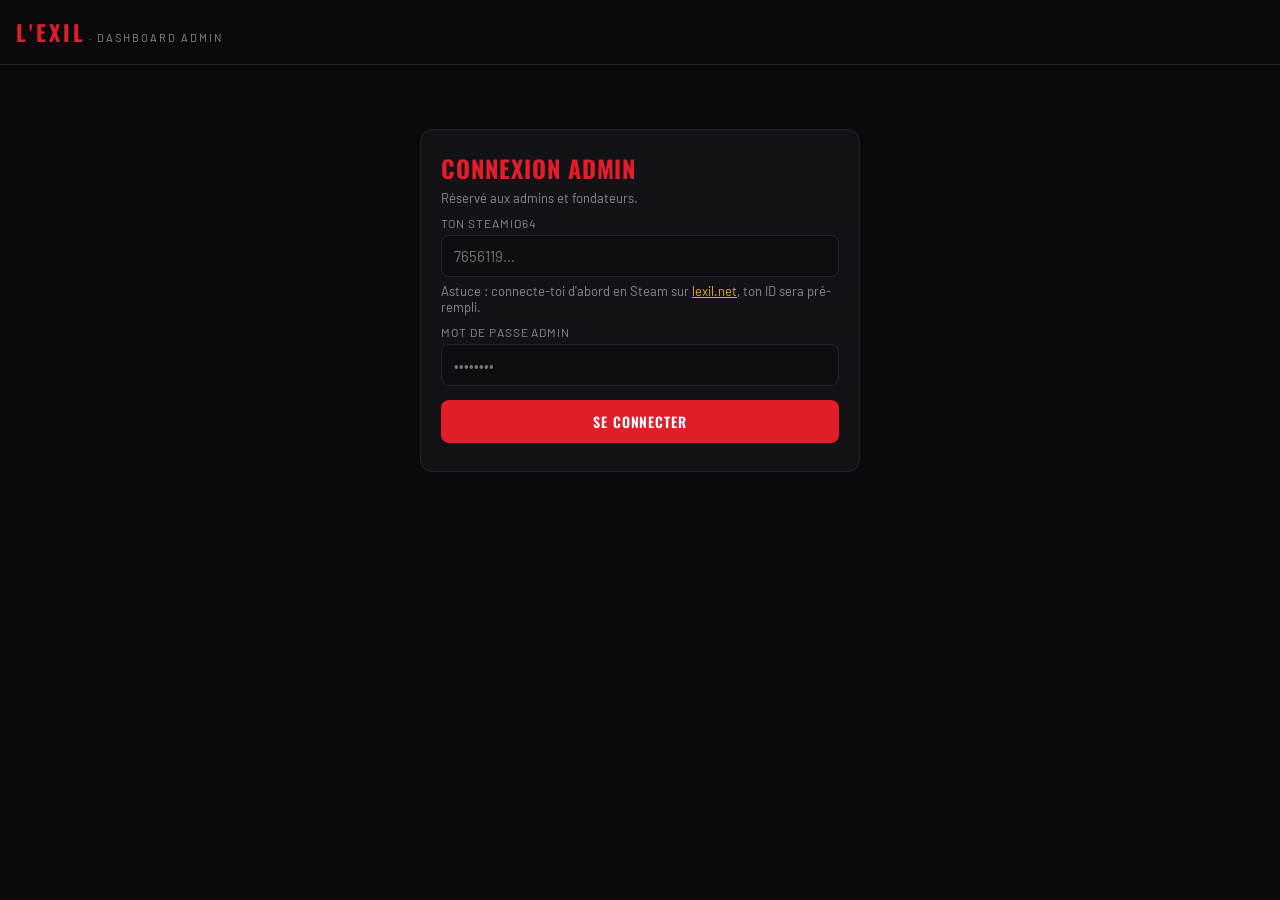
==== admin.html @ 7b703e2a "Site L'EXIL (GitHub Pages)" ====
<!DOCTYPE html>
<html lang="fr">
<head>
<meta charset="utf-8">
<meta name="viewport" content="width=device-width, initial-scale=1">
<title>L'EXIL — Dashboard Admin</title>
<link rel="preconnect" href="https://fonts.googleapis.com">
<link rel="preconnect" href="https://fonts.gstatic.com" crossorigin>
<link href="https://fonts.googleapis.com/css2?family=Barlow:wght@400;500;600;700&family=Oswald:wght@500;600;700&display=swap" rel="stylesheet">
<style>
:root{--bg:#0a0a0c;--card:#131317;--card2:#1a1a22;--bord:#23232c;--red:#e11d2a;--green:#39d56b;--gold:#e0a82e;--txt:#e7e7ea;--mut:#8a8a93}
*{box-sizing:border-box}
body{margin:0;background:var(--bg);color:var(--txt);font-family:Barlow,system-ui,sans-serif}
h1,h2,h3,.osw{font-family:Oswald,sans-serif;text-transform:uppercase;letter-spacing:.04em}
a{color:var(--gold)}
.wrap{max-width:1100px;margin:0 auto;padding:24px 16px}
.topbar{display:flex;align-items:center;justify-content:space-between;border-bottom:1px solid var(--bord);padding:16px}
.logo{font-family:Oswald;font-weight:700;letter-spacing:3px;color:var(--red);font-size:22px}
.tag{font-size:11px;color:var(--mut);letter-spacing:2px}
.card{background:var(--card);border:1px solid var(--bord);border-radius:12px;padding:20px;margin-bottom:16px}
label{display:block;font-size:12px;color:var(--mut);text-transform:uppercase;letter-spacing:.08em;margin:10px 0 5px}
input,select{width:100%;padding:11px 12px;background:#0e0e12;border:1px solid var(--bord);border-radius:8px;color:var(--txt);font-size:15px;font-family:Barlow}
input:focus,select:focus{outline:none;border-color:var(--red)}
button{font-family:Oswald;text-transform:uppercase;letter-spacing:.06em;font-weight:600;cursor:pointer;border:0;border-radius:8px;padding:11px 18px;color:#fff;background:var(--red);font-size:14px}
button:hover{filter:brightness(1.1)}button:disabled{opacity:.5;cursor:default}
button.ghost{background:#23232c}button.green{background:#1f7a3d}button.gold{background:var(--gold);color:#1a1208}
table{width:100%;border-collapse:collapse}
th,td{text-align:left;padding:11px 10px;border-bottom:1px solid var(--bord);font-size:14px}
th{font-family:Oswald;text-transform:uppercase;font-size:12px;letter-spacing:.06em;color:var(--mut)}
tr.row{cursor:pointer}tr.row:hover{background:var(--card2)}
.av{width:30px;height:30px;border-radius:50%;background:#000 center/cover;vertical-align:middle;margin-right:8px;border:1px solid var(--bord)}
.grade{font-family:Oswald;font-size:13px}
.badge{display:inline-block;font-family:Oswald;font-size:11px;text-transform:uppercase;letter-spacing:.06em;padding:3px 8px;border-radius:4px}
.b-on{background:rgba(57,213,107,.12);border:1px solid #1f4a2e;color:var(--green)}
.b-off{background:rgba(225,29,42,.1);border:1px solid #3a1a1d;color:var(--red)}
.muted{color:var(--mut)}.small{font-size:13px}
.flex{display:flex;gap:10px;align-items:center;flex-wrap:wrap}
.hidden{display:none}
.err{color:#ff7b82;font-size:13px;margin-top:8px}
.ok{color:var(--green);font-size:13px;margin-top:8px}
.back{background:none;color:var(--gold);padding:0;font-size:13px}
.stat{background:var(--card2);border:1px solid var(--bord);border-radius:10px;padding:14px;text-align:center;flex:1;min-width:120px}
.stat b{display:block;font-family:Oswald;font-size:22px;color:var(--red)}
.grid2{display:grid;grid-template-columns:1fr 1fr;gap:12px}
@media(max-width:700px){.grid2{grid-template-columns:1fr}}
</style>
</head>
<body>
<div class="topbar">
  <div><span class="logo">L'EXIL</span> <span class="tag">· DASHBOARD ADMIN</span></div>
  <div id="who" class="small muted"></div>
</div>
<div class="wrap">

  <!-- LOGIN -->
  <div id="login" class="card" style="max-width:440px;margin:40px auto">
    <h2 style="margin:0 0 4px;color:var(--red)">Connexion admin</h2>
    <p class="small muted" style="margin:0 0 8px">Réservé aux admins et fondateurs.</p>
    <label>Ton SteamID64</label>
    <input id="sid" placeholder="7656119..." inputmode="numeric">
    <p class="small muted" style="margin:6px 0 0">Astuce : connecte-toi d'abord en Steam sur <a href="/" target="_blank">lexil.net</a>, ton ID sera pré-rempli.</p>
    <label>Mot de passe admin</label>
    <input id="pwd" type="password" placeholder="••••••••">
    <div style="margin-top:14px"><button id="loginBtn" style="width:100%">Se connecter</button></div>
    <div id="loginMsg" class="err"></div>
  </div>

  <!-- DASHBOARD -->
  <div id="dash" class="hidden">
    <div class="flex" style="justify-content:space-between;margin-bottom:12px">
      <h2 style="margin:0">Joueurs</h2>
      <button class="ghost" id="refreshBtn">↻ Rafraîchir</button>
    </div>
    <div class="card" style="padding:6px 10px">
      <table><thead><tr><th>Joueur</th><th>Grade</th><th>Total</th><th>Cmd</th><th>Discord</th></tr></thead>
      <tbody id="usersBody"></tbody></table>
      <p id="usersEmpty" class="muted small hidden" style="padding:14px">Aucun joueur pour l'instant.</p>
    </div>
  </div>

  <!-- DÉTAIL JOUEUR -->
  <div id="detail" class="hidden">
    <button class="back" id="backBtn">← Retour à la liste</button>
    <div class="card" style="margin-top:10px">
      <div class="flex">
        <div id="dAv" class="av" style="width:54px;height:54px"></div>
        <div><h2 id="dName" style="margin:0"></h2><div class="small muted" id="dSid"></div>
          <div class="small" id="dDiscord"></div></div>
      </div>
      <div class="flex" style="margin-top:14px">
        <div class="stat"><b id="dTotal">0€</b><span class="small muted">Total dépensé</span></div>
        <div class="stat"><b id="dOrders">0</b><span class="small muted">Commandes</span></div>
        <div class="stat"><b id="dGrade">—</b><span class="small muted">Grade</span></div>
      </div>
    </div>

    <div class="grid2">
      <div class="card">
        <h3 style="margin:0 0 10px">Créditer un montant</h3>
        <p class="small muted" style="margin:0 0 8px">Fait monter le grade (et le rôle Discord au prochain calcul du bot).</p>
        <div class="flex"><input id="creditAmt" placeholder="ex: 50" inputmode="decimal" style="flex:1">
          <button class="green" id="creditBtn">Créditer</button></div>
        <div id="creditMsg"></div>
      </div>
      <div class="card">
        <h3 style="margin:0 0 10px">Donner un produit</h3>
        <div class="flex"><select id="giveSel" style="flex:1"></select>
          <button class="gold" id="giveBtn">Donner</button></div>
        <div id="giveMsg"></div>
      </div>
    </div>

    <div class="card">
      <h3 style="margin:0 0 10px">Historique des commandes</h3>
      <table><thead><tr><th>Date</th><th>Articles</th><th>Total</th><th></th></tr></thead>
      <tbody id="ordersBody"></tbody></table>
      <p id="ordersEmpty" class="muted small hidden" style="padding:8px">Aucune commande.</p>
    </div>

    <div class="grid2">
      <div class="card"><h3 style="margin:0 0 10px">Abonnements</h3><div id="subsBox" class="small"></div></div>
      <div class="card"><h3 style="margin:0 0 10px">Cosmétiques</h3><div id="cosBox" class="small"></div></div>
    </div>
  </div>

</div>

<script>
const BACKEND = "https://lexil-auth-production.up.railway.app";
let TOKEN = sessionStorage.getItem('lexil_admin_token') || '';
let ASID  = sessionStorage.getItem('lexil_admin_sid') || localStorage.getItem('lexil_steamid') || '';
let CATALOG = [];
let CURRENT = null; // steamId du joueur ouvert

const $ = id => document.getElementById(id);
function headers(){ return {'Content-Type':'application/json','x-admin-token':TOKEN,'x-admin-steamid':ASID}; }
async function api(path, opts){ const r = await fetch(BACKEND+path, Object.assign({headers:headers()}, opts||{})); return r; }

// prefill
$('sid').value = ASID;

$('loginBtn').onclick = async () => {
  TOKEN = $('pwd').value.trim(); ASID = $('sid').value.trim();
  $('loginMsg').textContent = '';
  if(!ASID || !TOKEN){ $('loginMsg').textContent = 'SteamID et mot de passe requis.'; return; }
  const r = await api('/api/admin/users').catch(()=>null);
  if(r && r.ok){
    sessionStorage.setItem('lexil_admin_token',TOKEN); sessionStorage.setItem('lexil_admin_sid',ASID);
    $('login').classList.add('hidden'); $('dash').classList.remove('hidden');
    $('who').textContent = 'Admin · '+ASID;
    await loadCatalog(); renderUsers((await r.json()).users);
  } else {
    $('loginMsg').textContent = (r && r.status===403) ? 'Accès refusé (SteamID non admin ou mauvais mot de passe).' : 'Backend injoignable.';
  }
};

async function loadCatalog(){ try{ const r=await api('/api/admin/catalog'); if(r.ok){ CATALOG=(await r.json()).catalog;
  $('giveSel').innerHTML = CATALOG.map(c=>`<option value="${c.key}">${c.name} (${c.cat})</option>`).join(''); } }catch(e){} }

$('refreshBtn').onclick = async () => { const r=await api('/api/admin/users'); if(r.ok) renderUsers((await r.json()).users); };

function renderUsers(users){
  const b=$('usersBody'); b.innerHTML='';
  $('usersEmpty').classList.toggle('hidden', users.length>0);
  users.forEach(u=>{
    const tr=document.createElement('tr'); tr.className='row';
    tr.innerHTML = `<td><span class="av" style="background-image:url('${(u.avatar||'').replace(/'/g,'')}')"></span>${esc(u.name)}</td>
      <td class="grade">${u.grade.glyph||''} ${esc(u.grade.name||'')}</td>
      <td>${u.total}</td><td>${u.orders}</td><td class="small muted">${esc(u.discord||'—')}</td>`;
    tr.onclick=()=>openUser(u.steamId);
    b.appendChild(tr);
  });
}

async function openUser(sid){
  const r=await api('/api/admin/user?steamId='+encodeURIComponent(sid)); if(!r.ok) return;
  const d=await r.json(); CURRENT=sid;
  $('dash').classList.add('hidden'); $('detail').classList.remove('hidden');
  const st=d.steam||{};
  $('dAv').style.backgroundImage = st.avatar?`url('${st.avatar}')`:'';
  $('dName').textContent = st.name||sid; $('dSid').textContent = sid;
  $('dDiscord').innerHTML = d.discord ? ('Discord : <span style="color:var(--green)">'+esc(d.discord.discordName)+'</span>') : '<span class="muted">Discord non lié</span>';
  const a=d.account;
  $('dTotal').textContent=a.stats.totalSpent; $('dOrders').textContent=a.stats.orderCount;
  $('dGrade').textContent=(a.stats.grade.glyph||'')+' '+(a.stats.grade.name||'—');
  // commandes
  const ob=$('ordersBody'); ob.innerHTML='';
  $('ordersEmpty').classList.toggle('hidden', a.orders.length>0);
  a.orders.forEach(o=>{
    const tr=document.createElement('tr');
    tr.innerHTML=`<td class="small">${esc(o.date)}</td><td class="small">${o.items.map(i=>esc(i.label)).join(', ')}</td>
      <td>${o.total}</td><td><button class="ghost" style="padding:5px 10px;font-size:12px">Retirer</button></td>`;
    tr.querySelector('button').onclick=()=>removeOrder(o.orderId);
    ob.appendChild(tr);
  });
  // abos & cosmétiques
  $('subsBox').innerHTML = a.subscriptions.length ? a.subscriptions.map(s=>
    `<div class="flex" style="justify-content:space-between;padding:6px 0;border-bottom:1px solid var(--bord)"><span>${esc(s.name)}</span>
     <span class="badge ${s.active?'b-on':'b-off'}">${esc(s.status)} · ${esc(s.expiry)}</span></div>`).join('') : '<span class="muted">Aucun</span>';
  $('cosBox').innerHTML = a.cosmetics.length ? a.cosmetics.map(c=>
    `<div class="flex" style="justify-content:space-between;padding:6px 0;border-bottom:1px solid var(--bord)"><span>${esc(c.name)}</span>
     <span class="badge ${c.status==='Actif'?'b-on':'b-off'}">${esc(c.expiry)}</span></div>`).join('') : '<span class="muted">Aucun</span>';
  $('creditMsg').textContent=''; $('giveMsg').textContent='';
}

$('backBtn').onclick = async () => {
  $('detail').classList.add('hidden'); $('dash').classList.remove('hidden');
  const r=await api('/api/admin/users'); if(r.ok) renderUsers((await r.json()).users);
};

$('creditBtn').onclick = async () => {
  const amt=parseFloat($('creditAmt').value); if(!(amt>0)){ msg('creditMsg','Montant invalide',1); return; }
  const r=await api('/api/admin/credit',{method:'POST',body:JSON.stringify({steamId:CURRENT,amount:amt})});
  if(r.ok){ msg('creditMsg','Crédité ✓',0); $('creditAmt').value=''; openUser(CURRENT); } else msg('creditMsg','Erreur',1);
};

$('giveBtn').onclick = async () => {
  const key=$('giveSel').value;
  const r=await api('/api/admin/give',{method:'POST',body:JSON.stringify({steamId:CURRENT,productKey:key})});
  if(r.ok){ msg('giveMsg','Donné ✓',0); openUser(CURRENT); } else msg('giveMsg','Erreur',1);
};

async function removeOrder(orderId){
  if(!confirm('Retirer cette commande ?')) return;
  const r=await api('/api/admin/remove-order',{method:'POST',body:JSON.stringify({orderId,steamId:CURRENT})});
  if(r.ok) openUser(CURRENT);
}

function msg(id,t,err){ const e=$(id); e.textContent=t; e.className=err?'err':'ok'; }
function esc(s){ return String(s==null?'':s).replace(/[<>&"']/g,c=>({'<':'&lt;','>':'&gt;','&':'&amp;','"':'&quot;',"'":'&#39;'}[c])); }

// auto-login si déjà en session
if(TOKEN && ASID){ $('loginBtn').click(); }
</script>
</body>
</html>
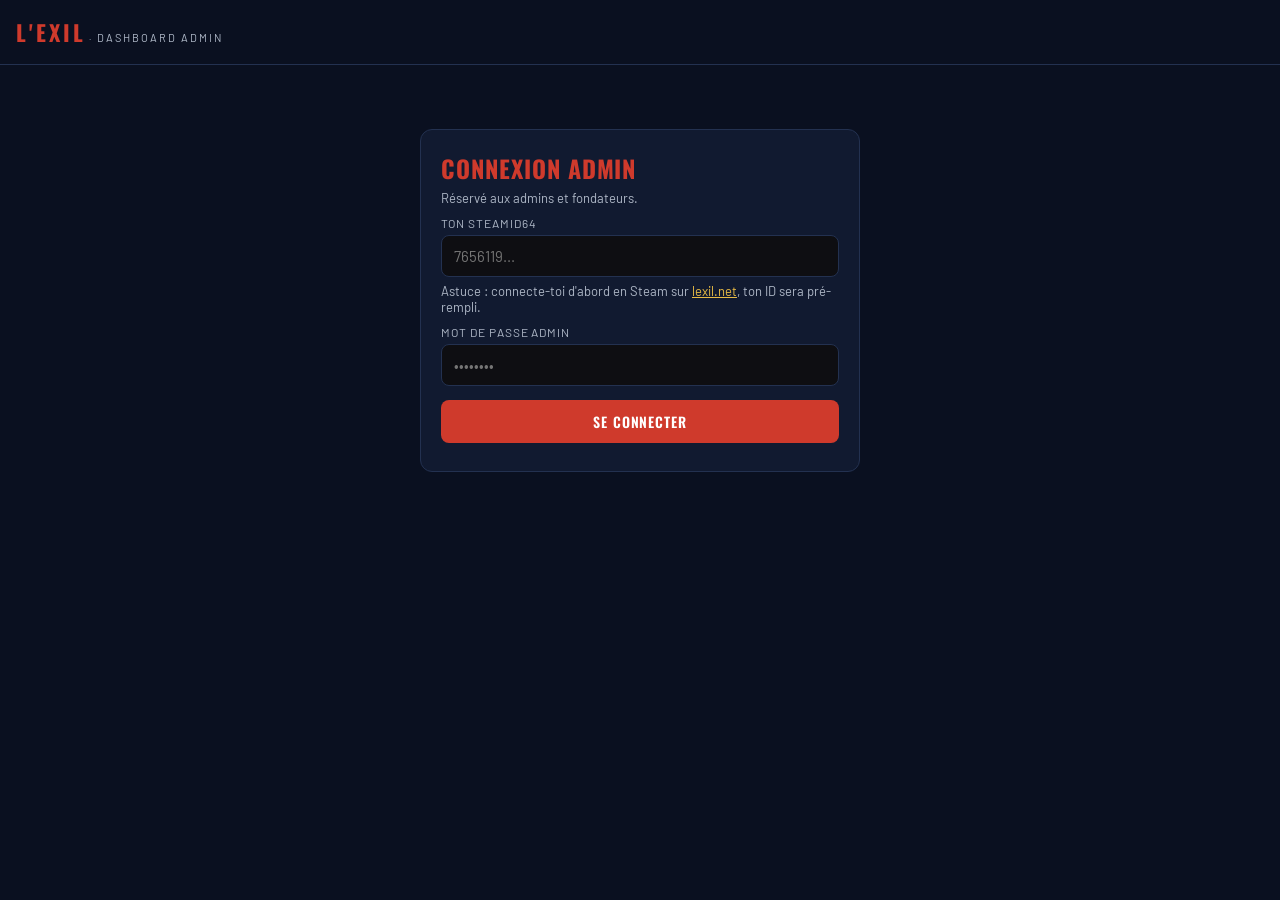
==== commit 9c87cc8d: "Fix product modal badge collision, unify color palette site-wide - Product detail modal: the close b" ====
--- a/admin.html
+++ b/admin.html
@@ -8,7 +8,7 @@
 <link rel="preconnect" href="https://fonts.gstatic.com" crossorigin>
 <link href="https://fonts.googleapis.com/css2?family=Barlow:wght@400;500;600;700&family=Oswald:wght@500;600;700&display=swap" rel="stylesheet">
 <style>
-:root{--bg:#0a0a0c;--card:#131317;--card2:#1a1a22;--bord:#23232c;--red:#e11d2a;--green:#39d56b;--gold:#e0a82e;--txt:#e7e7ea;--mut:#8a8a93}
+:root{--bg:#0a1020;--card:#111a30;--card2:#152039;--bord:#233150;--red:#cf3a2c;--green:#39d56b;--gold:#e8bb45;--txt:#f2efe9;--mut:#aeb7c6}
 *{box-sizing:border-box}
 body{margin:0;background:var(--bg);color:var(--txt);font-family:Barlow,system-ui,sans-serif}
 h1,h2,h3,.osw{font-family:Oswald,sans-serif;text-transform:uppercase;letter-spacing:.04em}
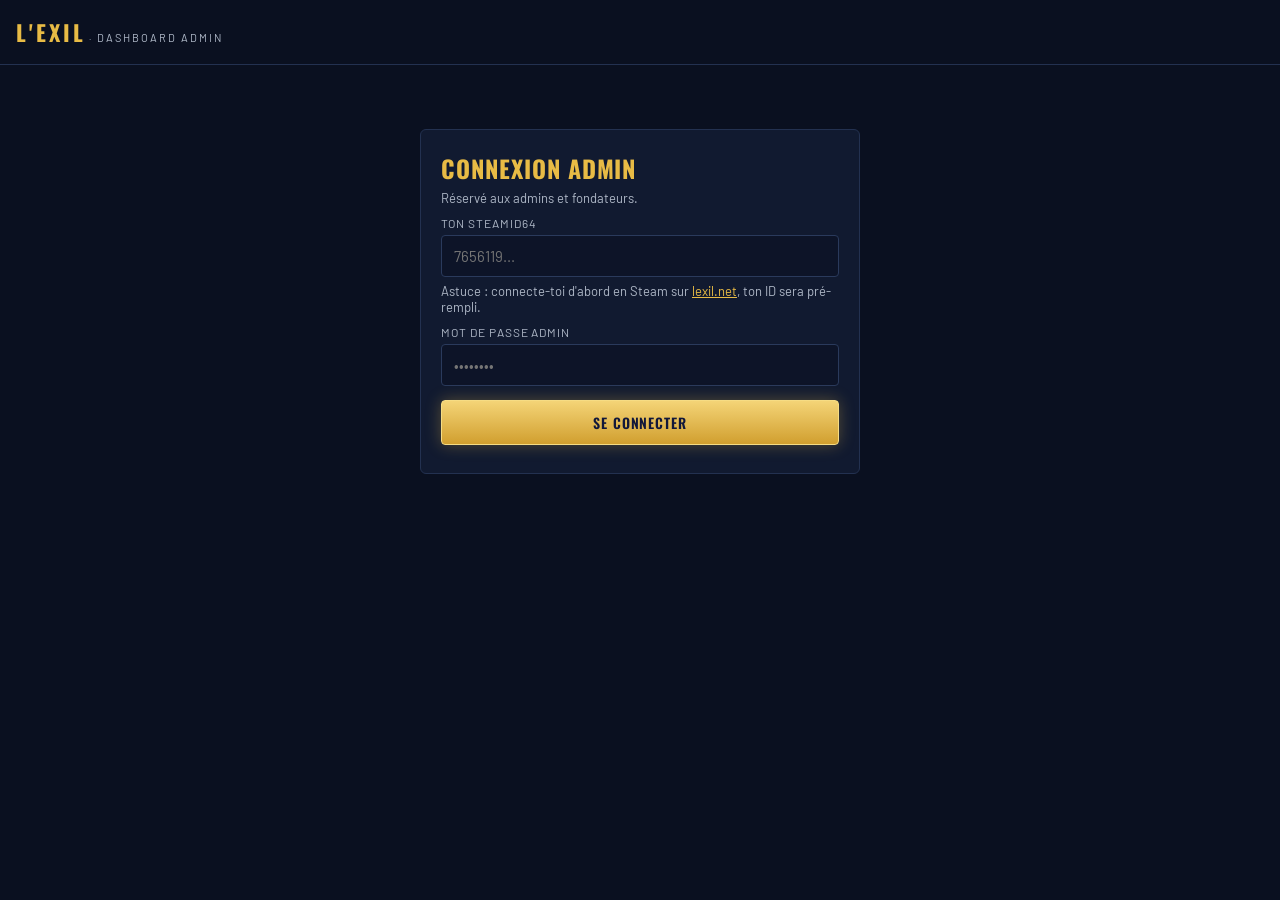
==== commit 424cac88: "Compte en overlay plein écran + finitions design (cookies, admin, règles, hero) - Compte/Personnalis" ====
--- a/admin.html
+++ b/admin.html
@@ -8,22 +8,26 @@
 <link rel="preconnect" href="https://fonts.gstatic.com" crossorigin>
 <link href="https://fonts.googleapis.com/css2?family=Barlow:wght@400;500;600;700&family=Oswald:wght@500;600;700&display=swap" rel="stylesheet">
 <style>
-:root{--bg:#0a1020;--card:#111a30;--card2:#152039;--bord:#233150;--red:#cf3a2c;--green:#39d56b;--gold:#e8bb45;--txt:#f2efe9;--mut:#aeb7c6}
+:root{--bg:#0a1020;--card:#111a30;--card2:#152039;--bord:#233150;--bord-2:#2a3a5c;--red:#cf3a2c;--green:#39d56b;--gold:#e8bb45;--gold-2:#f4d477;--gold-3:#d19f2f;--txt:#f2efe9;--mut:#aeb7c6;--mut4:#63708a}
 *{box-sizing:border-box}
 body{margin:0;background:var(--bg);color:var(--txt);font-family:Barlow,system-ui,sans-serif}
 h1,h2,h3,.osw{font-family:Oswald,sans-serif;text-transform:uppercase;letter-spacing:.04em}
 a{color:var(--gold)}
 .wrap{max-width:1100px;margin:0 auto;padding:24px 16px}
 .topbar{display:flex;align-items:center;justify-content:space-between;border-bottom:1px solid var(--bord);padding:16px}
-.logo{font-family:Oswald;font-weight:700;letter-spacing:3px;color:var(--red);font-size:22px}
+.logo{font-family:Oswald;font-weight:700;letter-spacing:3px;color:var(--gold);font-size:22px}
 .tag{font-size:11px;color:var(--mut);letter-spacing:2px}
-.card{background:var(--card);border:1px solid var(--bord);border-radius:12px;padding:20px;margin-bottom:16px}
+.card{background:var(--card);border:1px solid var(--bord);border-radius:6px;padding:20px;margin-bottom:16px}
 label{display:block;font-size:12px;color:var(--mut);text-transform:uppercase;letter-spacing:.08em;margin:10px 0 5px}
-input,select{width:100%;padding:11px 12px;background:#0e0e12;border:1px solid var(--bord);border-radius:8px;color:var(--txt);font-size:15px;font-family:Barlow}
-input:focus,select:focus{outline:none;border-color:var(--red)}
-button{font-family:Oswald;text-transform:uppercase;letter-spacing:.06em;font-weight:600;cursor:pointer;border:0;border-radius:8px;padding:11px 18px;color:#fff;background:var(--red);font-size:14px}
-button:hover{filter:brightness(1.1)}button:disabled{opacity:.5;cursor:default}
-button.ghost{background:#23232c}button.green{background:#1f7a3d}button.gold{background:var(--gold);color:#1a1208}
+input,select{width:100%;padding:11px 12px;background:#0d1428;border:1px solid var(--bord-2);border-radius:4px;color:var(--txt);font-size:15px;font-family:Barlow}
+input:focus,select:focus{outline:none;border-color:var(--gold)}
+button{font-family:Oswald;text-transform:uppercase;letter-spacing:.06em;font-weight:600;cursor:pointer;border:1px solid #f6dc84;border-radius:4px;padding:11px 18px;color:#12183a;background:linear-gradient(180deg,var(--gold-2),var(--gold-3));font-size:14px;box-shadow:0 0 16px rgba(232,187,69,.32)}
+button:hover{filter:brightness(1.07)}button:disabled{opacity:.5;cursor:default}
+button.ghost{background:#152039;border:1px solid var(--bord-2);color:var(--txt);box-shadow:none}
+button.ghost:hover{border-color:var(--gold);filter:none}
+button.green{background:linear-gradient(180deg,#3ec07a,#2a9c5c);border-color:#4fd08a;color:#08210f;box-shadow:none}
+button.gold{background:linear-gradient(180deg,var(--gold-2),var(--gold-3));border-color:#f6dc84;color:#12183a}
+button.danger{background:var(--red);border-color:#e0554a;color:#fff;box-shadow:none}
 table{width:100%;border-collapse:collapse}
 th,td{text-align:left;padding:11px 10px;border-bottom:1px solid var(--bord);font-size:14px}
 th{font-family:Oswald;text-transform:uppercase;font-size:12px;letter-spacing:.06em;color:var(--mut)}
@@ -38,9 +42,9 @@
 .hidden{display:none}
 .err{color:#ff7b82;font-size:13px;margin-top:8px}
 .ok{color:var(--green);font-size:13px;margin-top:8px}
-.back{background:none;color:var(--gold);padding:0;font-size:13px}
-.stat{background:var(--card2);border:1px solid var(--bord);border-radius:10px;padding:14px;text-align:center;flex:1;min-width:120px}
-.stat b{display:block;font-family:Oswald;font-size:22px;color:var(--red)}
+.back{background:none;color:var(--gold);padding:0;font-size:13px;border:0;box-shadow:none}
+.stat{background:var(--card2);border:1px solid var(--bord);border-radius:6px;padding:14px;text-align:center;flex:1;min-width:120px}
+.stat b{display:block;font-family:Oswald;font-size:22px;color:var(--gold)}
 .grid2{display:grid;grid-template-columns:1fr 1fr;gap:12px}
 @media(max-width:700px){.grid2{grid-template-columns:1fr}}
 </style>
@@ -54,7 +58,7 @@
 
   <!-- LOGIN -->
   <div id="login" class="card" style="max-width:440px;margin:40px auto">
-    <h2 style="margin:0 0 4px;color:var(--red)">Connexion admin</h2>
+    <h2 style="margin:0 0 4px;color:var(--gold)">Connexion admin</h2>
     <p class="small muted" style="margin:0 0 8px">Réservé aux admins et fondateurs.</p>
     <label>Ton SteamID64</label>
     <input id="sid" placeholder="7656119..." inputmode="numeric">
@@ -189,7 +193,7 @@
   a.orders.forEach(o=>{
     const tr=document.createElement('tr');
     tr.innerHTML=`<td class="small">${esc(o.date)}</td><td class="small">${o.items.map(i=>esc(i.label)).join(', ')}</td>
-      <td>${o.total}</td><td><button class="ghost" style="padding:5px 10px;font-size:12px">Retirer</button></td>`;
+      <td>${o.total}</td><td><button class="danger" style="padding:5px 10px;font-size:12px">Retirer</button></td>`;
     tr.querySelector('button').onclick=()=>removeOrder(o.orderId);
     ob.appendChild(tr);
   });
